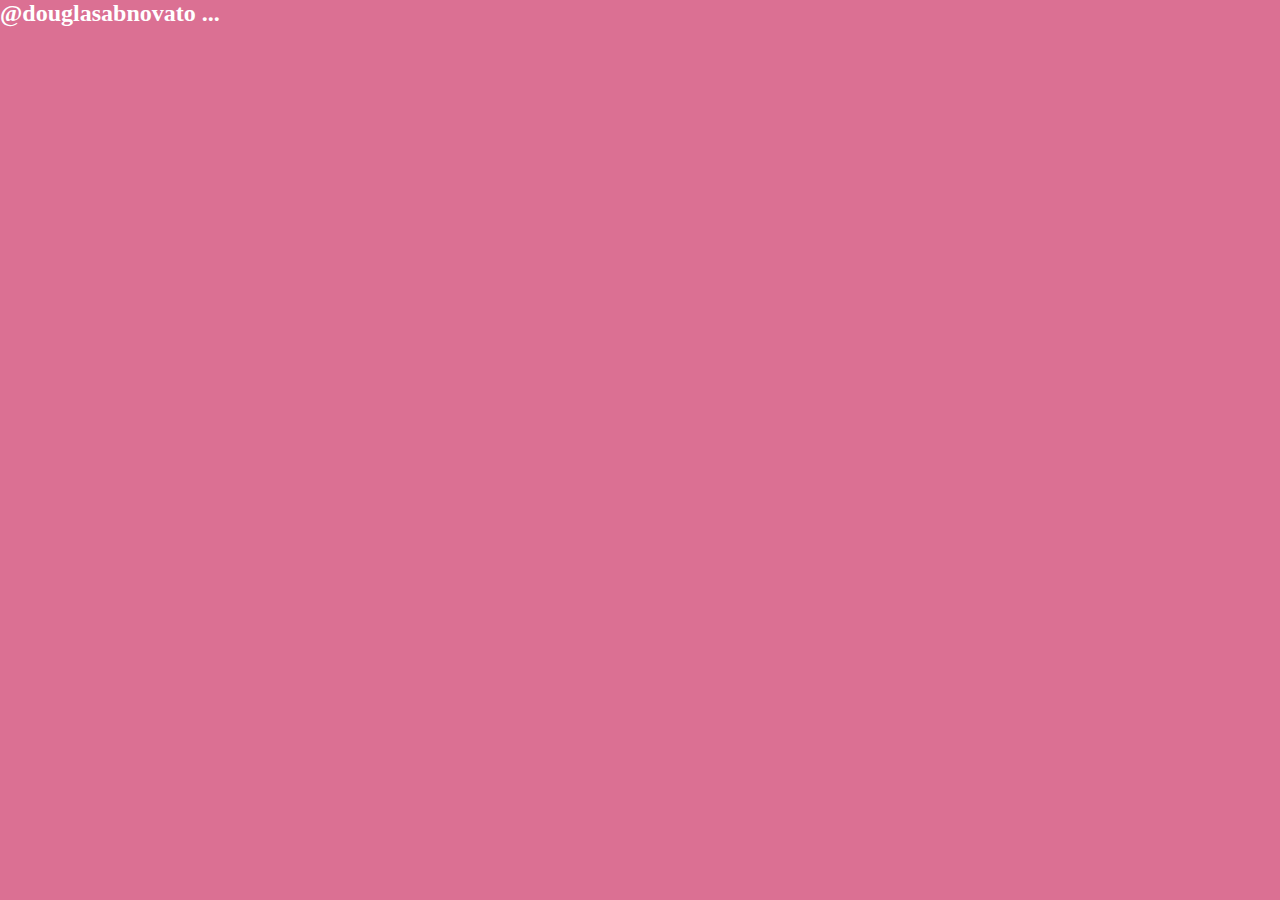
==== mario-game/index.html @ 2a8b48fd "preparação das tarefas para novo projeto mario game" ====
<!DOCTYPE html>
<html lang="en">
  <head>
    <meta charset="UTF-8" />
    <meta http-equiv="X-UA-Compatible" content="IE=edge" />
    <meta name="viewport" content="width=device-width, initial-scale=1.0" />
    <title>Mario Game</title>
    <link rel="stylesheet" type="text/css" href="./styles.css" />
  </head>
  <body>
    <div class="titulo">
      <h2>@douglasabnovato ...</h2>
    </div>
    <script src="./main.js"></script>
  </body>
</html>
---- mario-game/styles.css ----
* {
    box-sizing: 0;
    margin: 0;
}

body {
    background-color: palevioletred;
}

.titulo h2 {
    color: white;
}
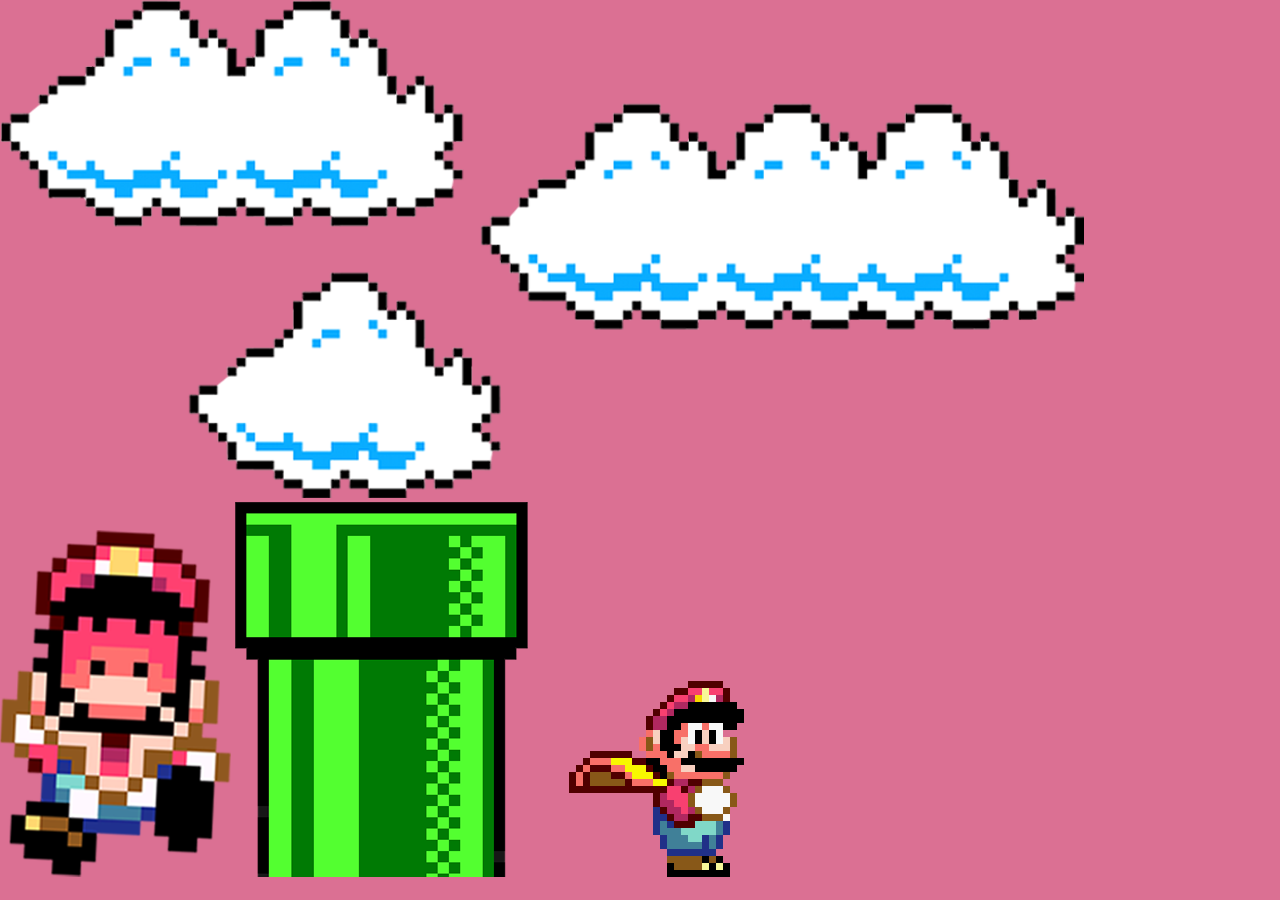
==== commit b54d73be: "estrutura do html" ====
--- a/mario-game/index.html
+++ b/mario-game/index.html
@@ -8,8 +8,11 @@
     <link rel="stylesheet" type="text/css" href="./styles.css" />
   </head>
   <body>
-    <div class="titulo">
-      <h2>@douglasabnovato ...</h2>
+    <div class="game">
+      <img src="./assets/clouds-gamer.png" alt="nuvens">
+      <img src="./assets/mario-game-over.png" alt="fim de jogo">
+      <img src="./assets/pipe-game.png" alt="tubulação">
+      <img src="./assets/super-mario.gif" alt="o super mario">
     </div>
     <script src="./main.js"></script>
   </body>
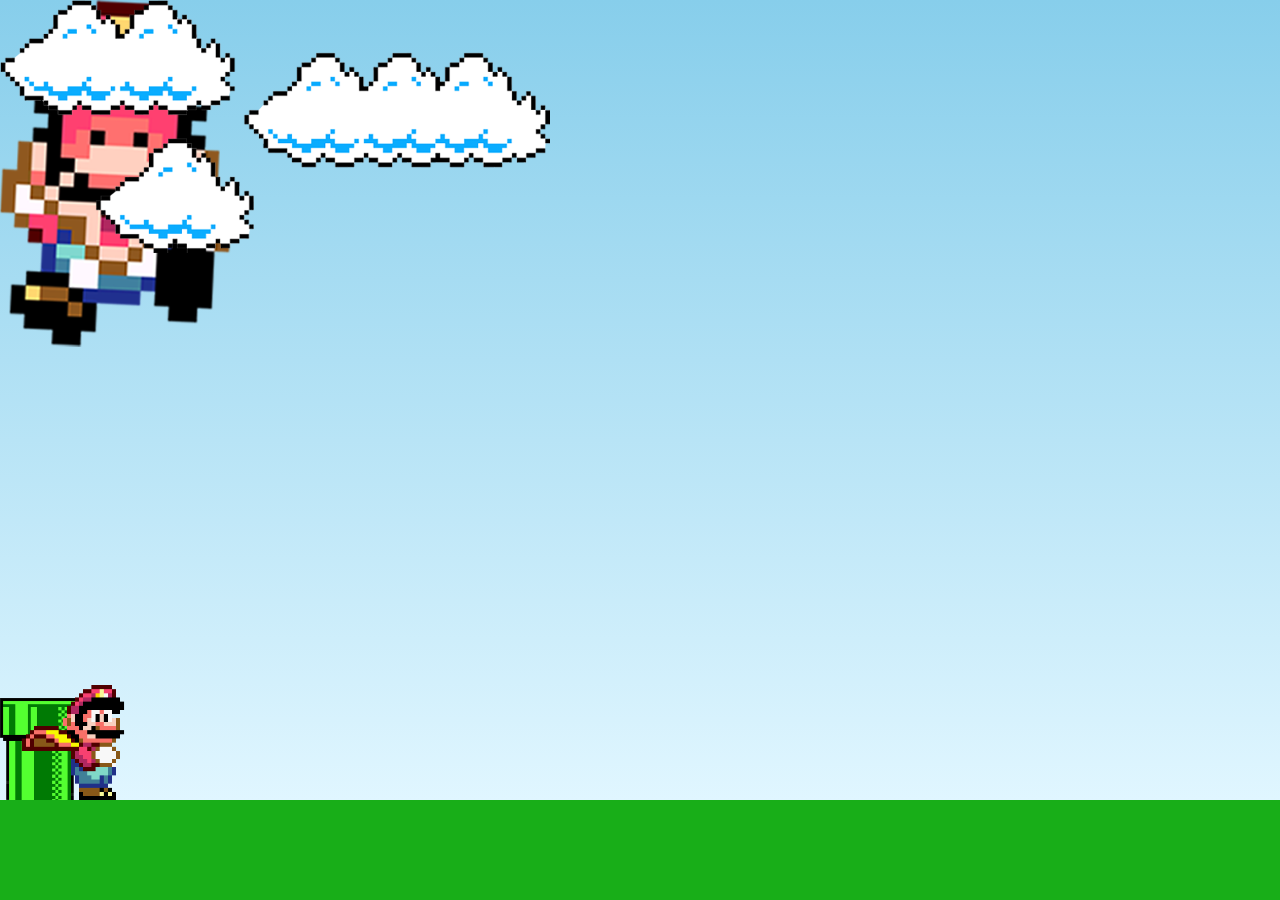
==== commit caa0248d: "pular com o mario com keyframe do css" ====
--- a/mario-game/index.html
+++ b/mario-game/index.html
@@ -9,10 +9,10 @@
   </head>
   <body>
     <div class="game">
-      <img src="./assets/clouds-gamer.png" alt="nuvens">
-      <img src="./assets/mario-game-over.png" alt="fim de jogo">
-      <img src="./assets/pipe-game.png" alt="tubulação">
-      <img src="./assets/super-mario.gif" alt="o super mario">
+      <img src="./assets/clouds-gamer.png" alt="nuvens" class="clouds-game">
+      <img src="./assets/pipe-game.png" alt="tubulação" class="pipe-game">
+      <img src="./assets/super-mario.gif" alt="o super mario" class="super-mario jump-mario">
+      <img src="./assets/mario-game-over.png" alt="fim de jogo" class="game-over">
     </div>
     <script src="./main.js"></script>
   </body>
--- a/mario-game/styles.css
+++ b/mario-game/styles.css
@@ -1,12 +1,79 @@
 * {
-    box-sizing: 0;
     margin: 0;
+    padding: 0;
+    box-sizing: border-box;
 }
 
-body {
-    background-color: palevioletred;
+.game {
+    width: 100%;
+    height: 100vh;
+    border-bottom: 100px solid rgb(24, 174, 24);
+    margin: 0 auto;
+    position: relative;
+    overflow: hidden;
+    background: linear-gradient(#87ceeb, #e0f6ff);
 }
 
-.titulo h2 {
-    color: white;
+.pipe-game {
+    position: absolute;
+    bottom: 0;
+    width: 80px;
+    animation: pipe-animation 1.5s infinite linear;
+}
+
+.super-mario {
+    width: 150px;
+    position: absolute;
+    bottom: 0;
+}
+
+.jump-mario {
+    animation: mario-animation 500ms ease-out;
+}
+
+.clouds-game {
+    position: absolute;
+    width: 550px;
+    animation: clouds-animation 18s infinite linear;
+}
+
+@keyframes pipe-animation {
+    from {
+        right: -80px;
+    }
+
+    to {
+        right: 100%;
+    }
+}
+
+@keyframes clouds-animation {
+    from {
+        right: -550px;
+    }
+
+    to {
+        right: 100%;
+    }
+}
+
+@keyframes mario-animation {
+    0% {
+        bottom: 0;
+    }
+    40% {
+        bottom: 180px;
+    }
+    50% {
+        bottom: 180px;
+    }
+    60% {
+        bottom: 180px;
+    }
+    70% {
+        bottom: 180px;
+    }
+    100% {
+        bottom: 0;
+    }
 }